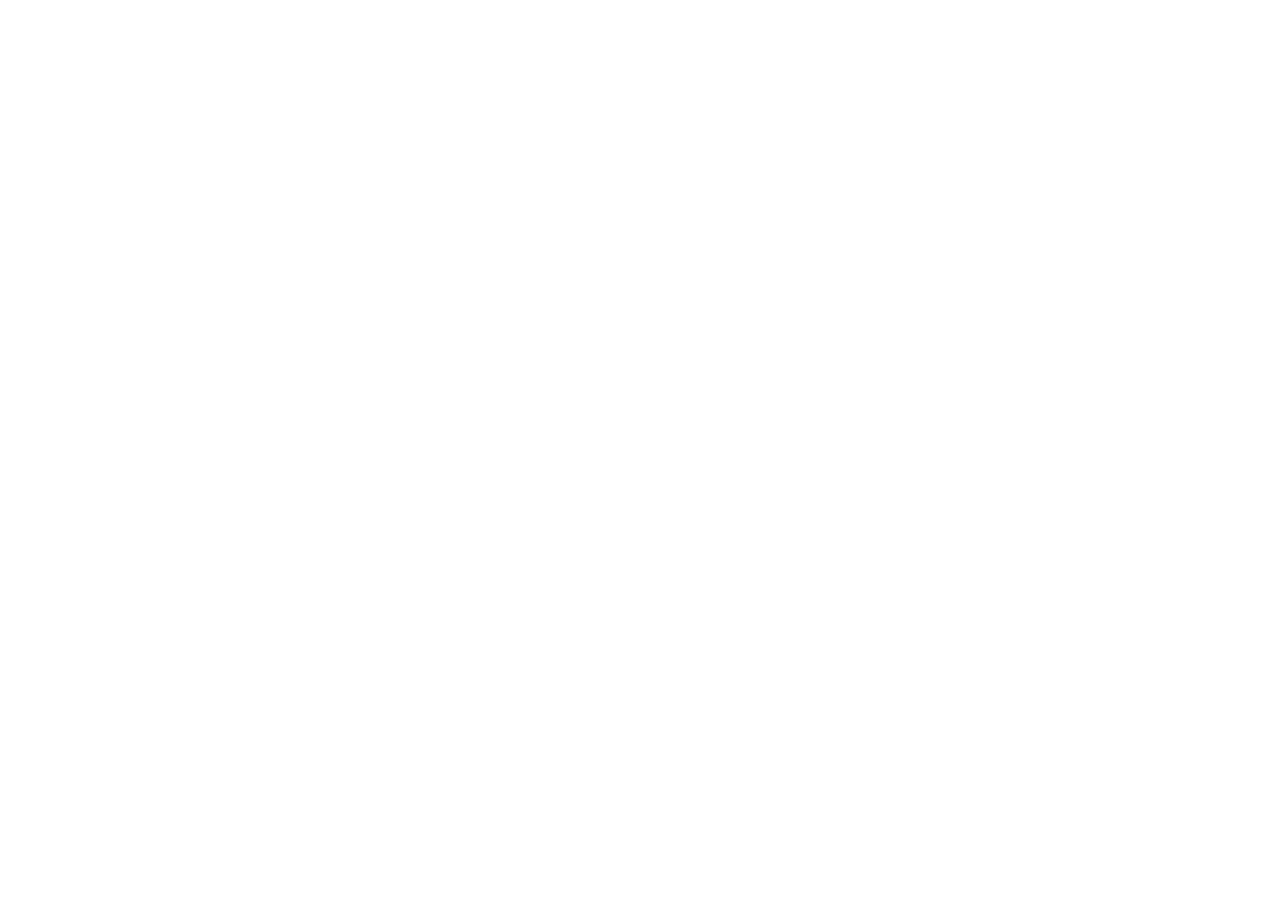
==== index.html @ 01338423 "First Committed" ====
<!DOCTYPE html>
<html lang="en">
<head>
  <meta charset="UTF-8">
  <meta name="viewport" content="width=device-width, initial-scale=1.0">
  <link rel="stylesheet" href="style.css">
  <title>Document</title>
</head>
<body>
  


  <script src="script.js"></script>

</body>
</html>
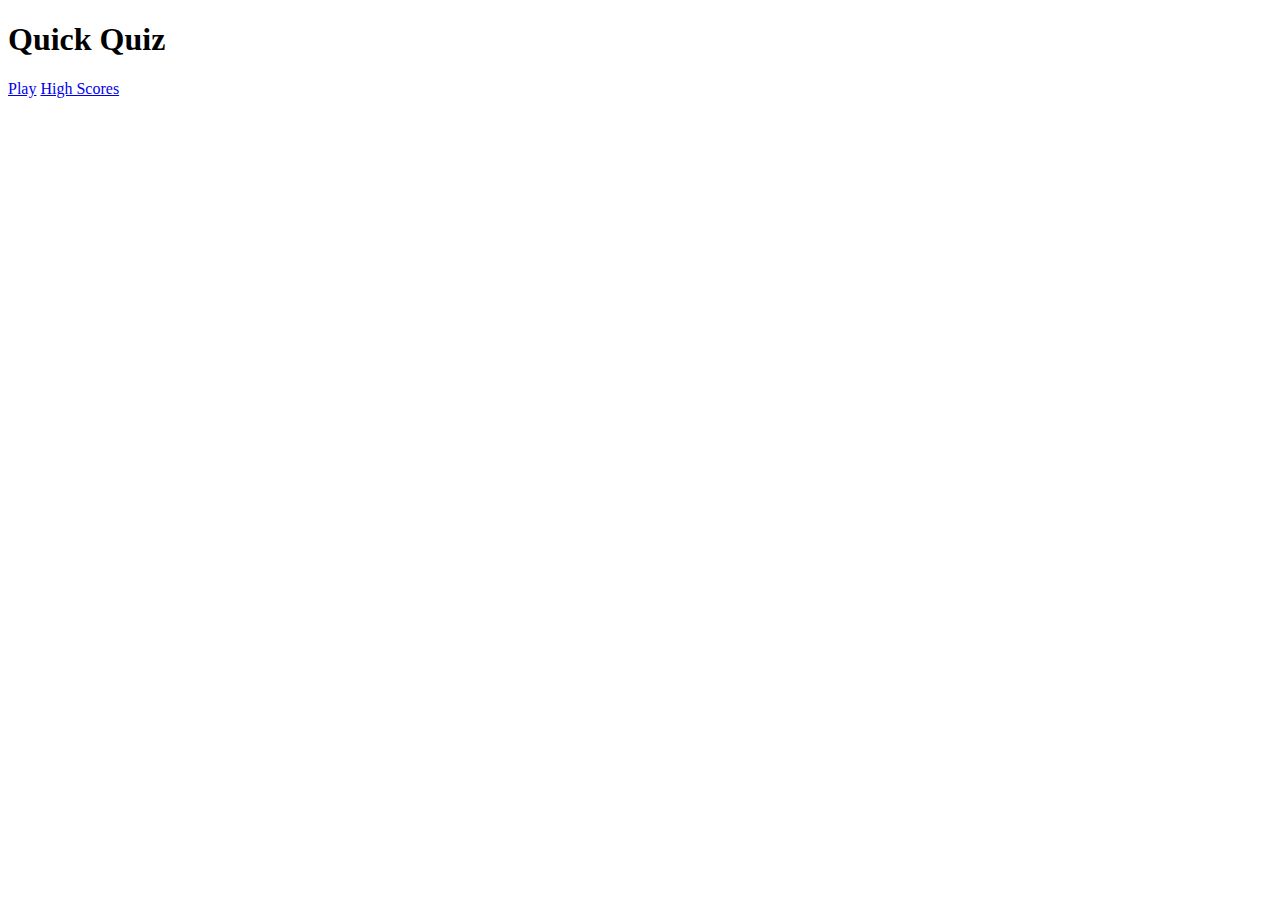
==== commit 6ef9bf2b: "Second Committed" ====
--- a/index.html
+++ b/index.html
@@ -3,14 +3,20 @@
 <head>
   <meta charset="UTF-8">
   <meta name="viewport" content="width=device-width, initial-scale=1.0">
-  <link rel="stylesheet" href="style.css">
-  <title>Document</title>
+  <link rel="stylesheet" href="styles/style.css">
+  <title>Quiz App</title>
 </head>
 <body>
   
+  <div class="container">
+    <div id="home" class="flex-center flex-column">
+      <h1>Quick Quiz</h1>
+      <a class="btn" href="/game.html">Play</a>
+      <a class="btn" href="/highscores.html">High Scores</a>
+    </div>
+  </div>
 
-
-  <script src="script.js"></script>
+  <script src="scripts/script.js"></script>
 
 </body>
 </html>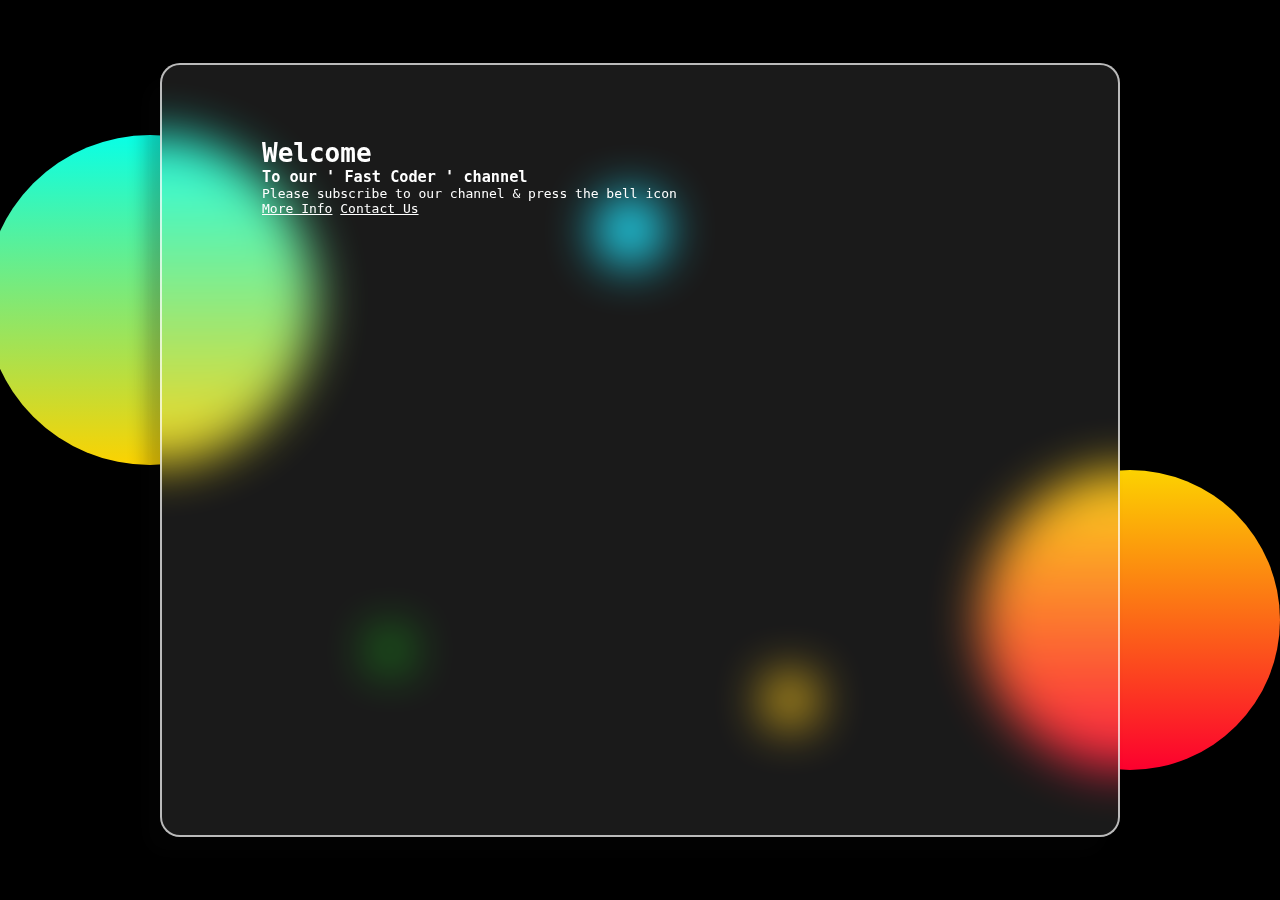
==== commit bb013929: "Third Committed" ====
--- a/index.html
+++ b/index.html
@@ -8,15 +8,37 @@
 </head>
 <body>
   
-  <div class="container">
+  <!-- <div class="container">
     <div id="home" class="flex-center flex-column">
       <h1>Quick Quiz</h1>
-      <a class="btn" href="/game.html">Play</a>
+      <a class="btn" href="/quiz.html">Play</a>
       <a class="btn" href="/highscores.html">High Scores</a>
+    </div>
+  </div> -->
+
+  <div class="container">
+    <div class="ball-1"></div>
+    <div class="ball-2"></div>
+    <div class="ball-3"></div>
+    <div class="box">
+      <div class="contains">
+        <div class="section-1">
+          <h1>Welcome</h1>
+          <h3>To our <span>'</span> Fast Coder <span>'</span> channel</h3>
+          <p>Please subscribe to our channel & press the bell icon</p>
+          <div class="button">
+            <a href="">More Info</a>
+            <a href="">Contact Us</a>
+          </div>
+        </div>
+        <div class="section-2">
+          <img src="" alt="">
+        </div>
+      </div>
     </div>
   </div>
 
-  <script src="scripts/script.js"></script>
+  <script src="scripts/quiz.js"></script>
 
 </body>
 </html>--- a/styles/style.css
+++ b/styles/style.css
@@ -0,0 +1,223 @@
+/* :root {
+  background-color: #ecf5ff;
+  font-size: 62.5%;
+}
+
+* {
+  box-sizing: border-box;
+  font-family: Arial, Helvetica, sans-serif;
+  margin: 0;
+  padding: 0;
+  color: #333;
+}
+
+h1,
+h2,
+h3,
+h4 {
+  margin-bottom: 1rem;
+}
+
+h1 {
+  font-size: 5.4rem;
+  color: #56a5eb;
+  margin-bottom: 5rem;
+}
+
+h1 > span {
+  font-size: 2.4rem;
+  font-weight: 500;
+}
+
+h2 {
+  font-size: 4.2rem;
+  margin-bottom: 4rem;
+  font-weight: 700;
+}
+
+h3 {
+  font-size: 2.8rem;
+  font-weight: 500;
+}
+
+
+
+
+
+.container {
+  width: 100vw;
+  height: 100vh;
+  display: flex;
+  justify-content: center;
+  align-items: center;
+  max-width: 80rem;
+  margin: 0 auto;
+  padding: 2rem;
+}
+
+.container > * {
+  width: 100%;
+}
+
+.flex-column {
+  display: flex;
+  flex-direction: column;
+}
+
+.flex-center {
+  justify-content: center;
+  align-items: center;
+}
+
+.justify-center {
+  justify-content: center;
+}
+
+.text-center {
+  text-align: center;
+}
+
+.hidden {
+  display: none;
+}
+
+
+
+
+.btn {
+  font-size: 1.8rem;
+  padding: 1rem 0;
+  width: 20rem;
+  text-align: center;
+  border: 0.1rem solid #56a5eb;
+  margin-bottom: 1rem;
+  text-decoration: none;
+  color: #56a5eb;
+  background-color: white;
+}
+
+.btn:hover {
+  cursor: pointer;
+  box-shadow: 0 0.4rem 1.4rem 0 rgba(86, 185, 235, 0.5);
+  transform: translateY(-0.1rem);
+  transition: transform 150ms;
+  
+}
+
+.btn[disabled]:hover {
+  cursor: not-allowed;
+  box-shadow: none;
+  transform: none;
+}
+
+
+
+form {
+  width: 100%;
+  display: flex;
+  flex-direction: column;
+  align-items: center;
+}
+
+input {
+  margin-bottom: 1rem;
+  width: 20rem;
+  padding: 1.5rem;
+  font-size: 1.8rem;
+  border: none;
+  box-shadow: 0 0.1rem 1.4rem 0 rgba(86, 185, 235, 0.5);
+}
+
+input::placeholder {
+  color: #aaa;
+} */
+
+
+
+
+* {
+  margin: 0;
+  padding: 0;
+  box-sizing: border-box;
+  color: #fff;
+  list-style: none;
+  font-family: monospace;
+}
+.container {
+  height: 100vh;
+  width: 100%;
+  position: relative;
+  background-color: #000;
+  display: flex;
+  justify-content: center;
+  align-items: center;
+}
+.container::before {
+  content: '';
+  position: absolute;
+  height: 330px;
+  width: 330px;
+  border-radius: 50%;
+  background: linear-gradient(#08ffe6, #fcd200);
+  transform: translate(-490px, -150px);
+}
+.container::after {
+  content: '';
+  position: absolute;
+  height: 300px;
+  width: 300px;
+  border-radius: 50%;
+  background: linear-gradient(#fcd200, #fc002e);
+  transform: translate(490px, 170px);
+}
+.container .ball-1 {
+  height: 30px;
+  width: 30px;
+  border-radius: 50%;
+  background-color: #04f504;
+  transform: translate(-250px, 200px);
+  position: absolute;
+}
+.container .ball-2 {
+  height: 70px;
+  width: 70px;
+  border-radius: 50%;
+  background-color: #08e2ff;
+  transform: translate(-10px, -220px);
+  position: absolute;
+}
+.container .ball-3 {
+  height: 50px;
+  width: 50px;
+  border-radius: 50%;
+  background-color: #ffc404;
+  transform: translate(150px, 250px);
+  position: absolute;
+}
+.container .box {
+  height: 86vh;
+  width: 75%;
+  padding: 0 20px;
+  background-color: rgba(255, 255, 255, 0.1);
+  z-index: 10;
+  display: flex;
+  position: relative;
+  border-radius: 20px;
+  border: 2px solid rgba(255, 255, 255, 0.7);
+  backdrop-filter: blur(25px);
+  box-shadow: -15px 17px 17px rgba(10, 10, 10, 0.25);
+}
+
+
+.container .box .contains {
+  display: flex;
+  justify-content: space-between;
+  width: 100%;
+  height: 80%;
+  position: relative;
+  margin-top: 8%;
+  padding-left: 80px;
+}
+.container .box .contains .section-1 {
+  
+}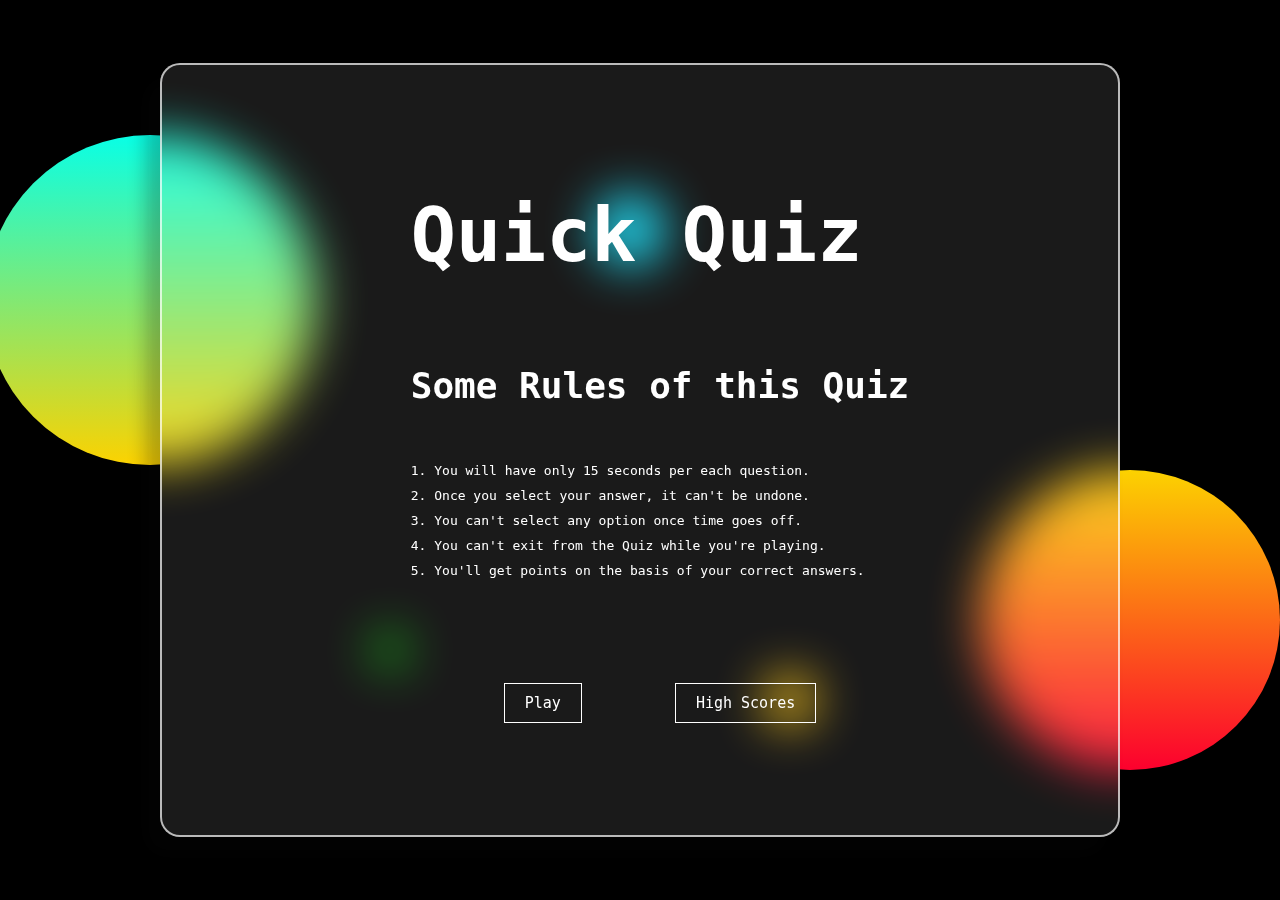
==== commit 22066408: "Fourth Committed" ====
--- a/index.html
+++ b/index.html
@@ -7,32 +7,25 @@
   <title>Quiz App</title>
 </head>
 <body>
-  
-  <!-- <div class="container">
-    <div id="home" class="flex-center flex-column">
-      <h1>Quick Quiz</h1>
-      <a class="btn" href="/quiz.html">Play</a>
-      <a class="btn" href="/highscores.html">High Scores</a>
-    </div>
-  </div> -->
 
   <div class="container">
     <div class="ball-1"></div>
     <div class="ball-2"></div>
     <div class="ball-3"></div>
     <div class="box">
-      <div class="contains">
-        <div class="section-1">
-          <h1>Welcome</h1>
-          <h3>To our <span>'</span> Fast Coder <span>'</span> channel</h3>
-          <p>Please subscribe to our channel & press the bell icon</p>
-          <div class="button">
-            <a href="">More Info</a>
-            <a href="">Contact Us</a>
-          </div>
-        </div>
-        <div class="section-2">
-          <img src="" alt="">
+      <div class="section">
+        <h1>Quick Quiz</h1>
+        <h3>Some Rules of this Quiz</h3>
+        <ul>
+          <li>1. You will have only 15 seconds per each question.</li>
+          <li>2. Once you select your answer, it can't be undone.</li>
+          <li>3. You can't select any option once time goes off.</li>
+          <li>4. You can't exit from the Quiz while you're playing.</li>
+          <li>5. You'll get points on the basis of your correct answers.</li>
+        </ul>
+        <div class="button">
+          <a class="btn" href="/quiz.html">Play</a>
+          <a class="btn" href="/highscores.html">High Scores</a>
         </div>
       </div>
     </div>
--- a/styles/style.css
+++ b/styles/style.css
@@ -1,140 +1,3 @@
-/* :root {
-  background-color: #ecf5ff;
-  font-size: 62.5%;
-}
-
-* {
-  box-sizing: border-box;
-  font-family: Arial, Helvetica, sans-serif;
-  margin: 0;
-  padding: 0;
-  color: #333;
-}
-
-h1,
-h2,
-h3,
-h4 {
-  margin-bottom: 1rem;
-}
-
-h1 {
-  font-size: 5.4rem;
-  color: #56a5eb;
-  margin-bottom: 5rem;
-}
-
-h1 > span {
-  font-size: 2.4rem;
-  font-weight: 500;
-}
-
-h2 {
-  font-size: 4.2rem;
-  margin-bottom: 4rem;
-  font-weight: 700;
-}
-
-h3 {
-  font-size: 2.8rem;
-  font-weight: 500;
-}
-
-
-
-
-
-.container {
-  width: 100vw;
-  height: 100vh;
-  display: flex;
-  justify-content: center;
-  align-items: center;
-  max-width: 80rem;
-  margin: 0 auto;
-  padding: 2rem;
-}
-
-.container > * {
-  width: 100%;
-}
-
-.flex-column {
-  display: flex;
-  flex-direction: column;
-}
-
-.flex-center {
-  justify-content: center;
-  align-items: center;
-}
-
-.justify-center {
-  justify-content: center;
-}
-
-.text-center {
-  text-align: center;
-}
-
-.hidden {
-  display: none;
-}
-
-
-
-
-.btn {
-  font-size: 1.8rem;
-  padding: 1rem 0;
-  width: 20rem;
-  text-align: center;
-  border: 0.1rem solid #56a5eb;
-  margin-bottom: 1rem;
-  text-decoration: none;
-  color: #56a5eb;
-  background-color: white;
-}
-
-.btn:hover {
-  cursor: pointer;
-  box-shadow: 0 0.4rem 1.4rem 0 rgba(86, 185, 235, 0.5);
-  transform: translateY(-0.1rem);
-  transition: transform 150ms;
-  
-}
-
-.btn[disabled]:hover {
-  cursor: not-allowed;
-  box-shadow: none;
-  transform: none;
-}
-
-
-
-form {
-  width: 100%;
-  display: flex;
-  flex-direction: column;
-  align-items: center;
-}
-
-input {
-  margin-bottom: 1rem;
-  width: 20rem;
-  padding: 1.5rem;
-  font-size: 1.8rem;
-  border: none;
-  box-shadow: 0 0.1rem 1.4rem 0 rgba(86, 185, 235, 0.5);
-}
-
-input::placeholder {
-  color: #aaa;
-} */
-
-
-
-
 * {
   margin: 0;
   padding: 0;
@@ -142,12 +5,16 @@
   color: #fff;
   list-style: none;
   font-family: monospace;
+  text-decoration: none;
+
+}
+body {
+  background-color: #000;
 }
 .container {
   height: 100vh;
   width: 100%;
   position: relative;
-  background-color: #000;
   display: flex;
   justify-content: center;
   align-items: center;
@@ -209,15 +76,44 @@
 }
 
 
-.container .box .contains {
-  display: flex;
-  justify-content: space-between;
+.container .box .section{
   width: 100%;
   height: 80%;
-  position: relative;
-  margin-top: 8%;
-  padding-left: 80px;
+  display: grid;
+  grid-template-rows: 200px 100px ;
+  justify-content: center;
+  align-items: center;
 }
-.container .box .contains .section-1 {
-  
+.container .box .section {
+  position: absolute;
+  margin-top: 70px;
+}
+.container .box .section h1 {
+  font-size: 75px;
+}
+.container .box .section h3 {
+  font-size: 36px;
+}
+.container .box .section ul {
+  display: grid;
+  gap: 10px;
+}
+.container .box .section .button {
+  margin-top: 50px;
+  display: flex;
+  justify-content: space-evenly;
+}
+.container .box .section .button a {
+  padding: 10px 20px;
+  border: 1px solid #fff;
+  cursor: pointer;
+  font-weight: 500;
+  font-size: 15px;
+  transition: all 1s ease;
+}
+.container .box .section .button a:hover {
+  background-color: #fff;
+  color: #000;
+  font-weight: 500;
+  border-color: #000;
 }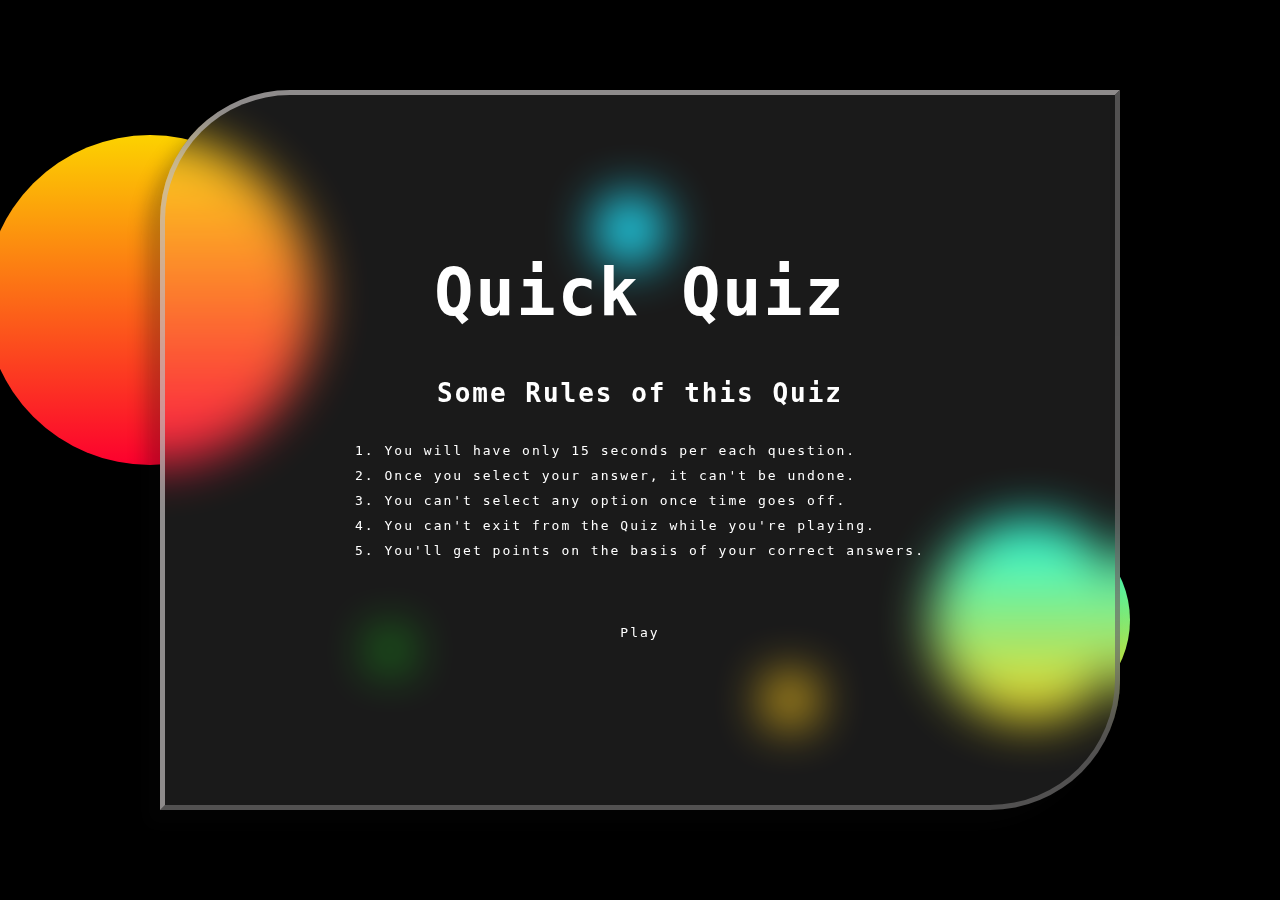
==== commit 58dbde26: "Fifth Commit" ====
--- a/index.html
+++ b/index.html
@@ -23,9 +23,10 @@
           <li>4. You can't exit from the Quiz while you're playing.</li>
           <li>5. You'll get points on the basis of your correct answers.</li>
         </ul>
-        <div class="button">
-          <a class="btn" href="/quiz.html">Play</a>
-          <a class="btn" href="/highscores.html">High Scores</a>
+        <div class="button" id="start" onclick="startPlaying()">
+          Play
+          <!-- <a class="btn" href="quiz.html">Play</a> -->
+          <!-- <a class="btn" href="/highscores.html">High Scores</a> -->
         </div>
       </div>
     </div>
--- a/styles/style.css
+++ b/styles/style.css
@@ -6,7 +6,7 @@
   list-style: none;
   font-family: monospace;
   text-decoration: none;
-
+  letter-spacing: 2px;
 }
 body {
   background-color: #000;
@@ -14,10 +14,10 @@
 .container {
   height: 100vh;
   width: 100%;
-  position: relative;
   display: flex;
   justify-content: center;
   align-items: center;
+  overflow: hidden;
 }
 .container::before {
   content: '';
@@ -25,17 +25,17 @@
   height: 330px;
   width: 330px;
   border-radius: 50%;
-  background: linear-gradient(#08ffe6, #fcd200);
+  background: linear-gradient(#fcd200, #fc002e);
   transform: translate(-490px, -150px);
 }
 .container::after {
   content: '';
   position: absolute;
-  height: 300px;
-  width: 300px;
+  height: 200px;
+  width: 200px;
   border-radius: 50%;
-  background: linear-gradient(#fcd200, #fc002e);
-  transform: translate(490px, 170px);
+  background: linear-gradient(#08ffe6, #fcd200);
+  transform: translate(390px, 170px);
 }
 .container .ball-1 {
   height: 30px;
@@ -62,15 +62,17 @@
   position: absolute;
 }
 .container .box {
-  height: 86vh;
+  height: 80%;
   width: 75%;
-  padding: 0 20px;
+  padding: 0 10px;
   background-color: rgba(255, 255, 255, 0.1);
   z-index: 10;
-  display: flex;
-  position: relative;
-  border-radius: 20px;
-  border: 2px solid rgba(255, 255, 255, 0.7);
+  display: grid;
+  justify-items: center;
+  align-items: center;
+  border-top-left-radius: 130px;
+  border-bottom-right-radius: 130px;
+  border: 5px outset rgba(192, 188, 188, 0.7);
   backdrop-filter: blur(25px);
   box-shadow: -15px 17px 17px rgba(10, 10, 10, 0.25);
 }
@@ -78,32 +80,29 @@
 
 .container .box .section{
   width: 100%;
-  height: 80%;
+  height: fit-content;
   display: grid;
-  grid-template-rows: 200px 100px ;
-  justify-content: center;
+  grid-template-rows: 100px 100px 1fr 100px;
+  justify-items: center;
   align-items: center;
 }
-.container .box .section {
-  position: absolute;
-  margin-top: 70px;
-}
 .container .box .section h1 {
-  font-size: 75px;
+  font-size: 65px;
+  
 }
 .container .box .section h3 {
-  font-size: 36px;
+  font-size: 26px;
 }
 .container .box .section ul {
   display: grid;
   gap: 10px;
 }
-.container .box .section .button {
+.button {
   margin-top: 50px;
   display: flex;
   justify-content: space-evenly;
 }
-.container .box .section .button a {
+.button a {
   padding: 10px 20px;
   border: 1px solid #fff;
   cursor: pointer;
@@ -111,7 +110,7 @@
   font-size: 15px;
   transition: all 1s ease;
 }
-.container .box .section .button a:hover {
+.button a:hover {
   background-color: #fff;
   color: #000;
   font-weight: 500;
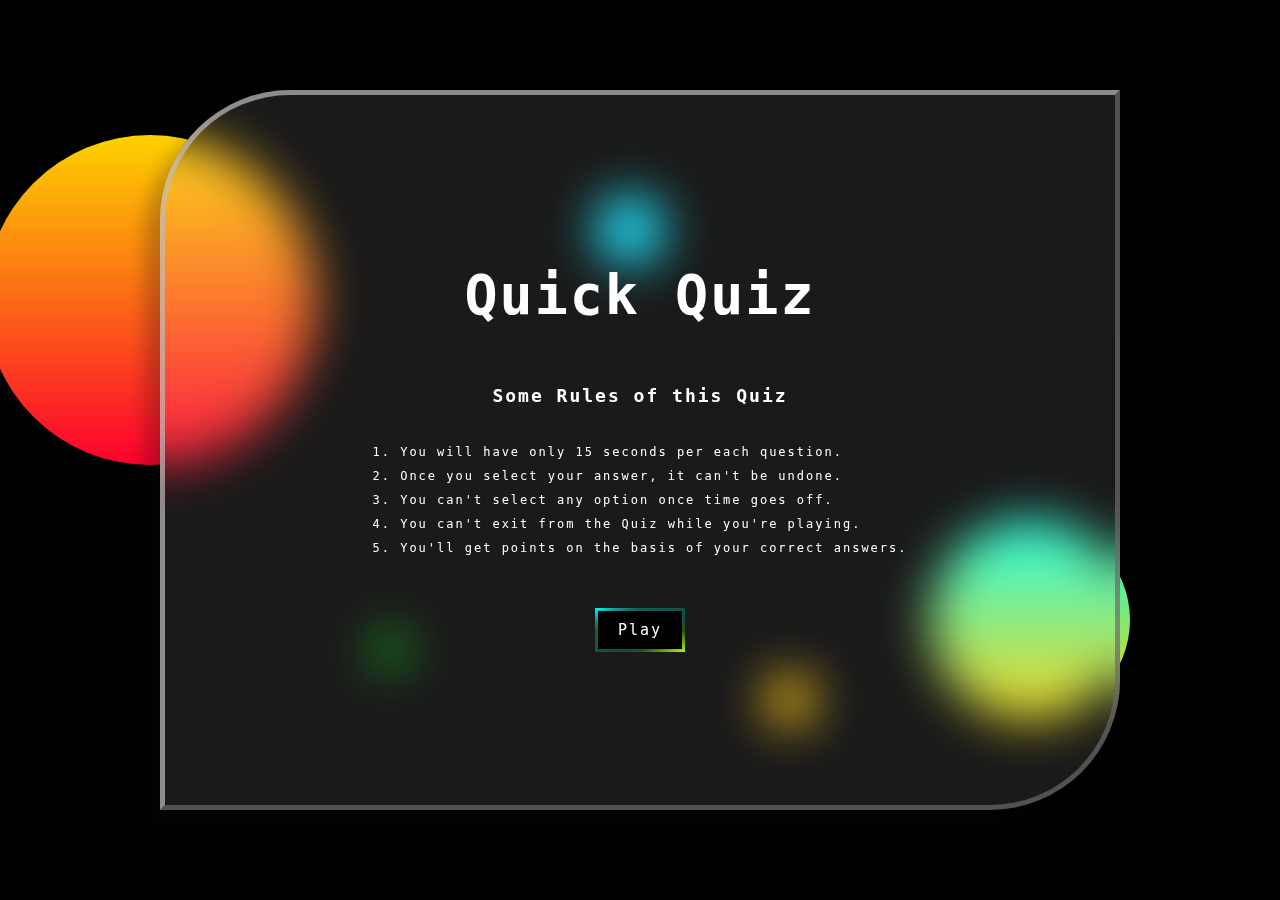
==== commit 4ede11f3: "Fourtheenth Commited" ====
--- a/index.html
+++ b/index.html
@@ -23,16 +23,19 @@
           <li>4. You can't exit from the Quiz while you're playing.</li>
           <li>5. You'll get points on the basis of your correct answers.</li>
         </ul>
-        <div class="button" id="start" onclick="startPlaying()">
+        <div class="button" id="start">
           Play
-          <!-- <a class="btn" href="quiz.html">Play</a> -->
-          <!-- <a class="btn" href="/highscores.html">High Scores</a> -->
         </div>
       </div>
     </div>
   </div>
 
-  <script src="scripts/quiz.js"></script>
+  <script>
+    startPlaying = document.querySelector('#start')
+    startPlaying.addEventListener('click', () => {
+      window.location.assign("./quiz.html");
+    })
+  </script>
 
 </body>
 </html>--- a/styles/style.css
+++ b/styles/style.css
@@ -70,49 +70,155 @@
   display: grid;
   justify-items: center;
   align-items: center;
+  backdrop-filter: blur(25px);
+  border-top-left-radius: 130px;
+  border-bottom-right-radius: 130px;
+  border: 5px outset rgba(192, 188, 188, 0.7);
+  box-shadow: -15px 17px 17px rgba(10, 10, 10, 0.25);
+}
+.container .box .section{
+  width: 100%;
+  height: fit-content;
+  display: grid;
+  grid-template-rows: 100px 100px 1fr 100px;
+  justify-items: center;
+  align-items: center;
+}
+.container .box .section h1 {
+  font-size: 55px;
+}
+.container .box .section h3 {
+  font-size: 18px;
+}
+.container .box .section ul {
+  display: grid;
+  gap: 10px;
+}
+.container .box .section ul li {
+  font-size: 12px;
+}
+.button {
+  border-color: transparent;
+  margin-top: 50px;
+  display: flex;
+  justify-content: space-evenly; 
+  padding: 10px 20px;
+  border: 1px solid #fff;
+  cursor: pointer;
+  font-weight: 500;
+  font-size: 15px;
+  transition: all 800ms ease;
+}
+.button#start {
+  background: linear-gradient(#000 0 0) padding-box, linear-gradient(
+    to bottom right, 
+    #00fff2 0%,
+    #19cfcfa5 14.29%, 
+    #06f1ce4e 25%,
+    #00ffbf38 64.29%,
+    #44ff0041 75%,
+    #aeff00 100%
+  ) border-box;
+  border: 3px solid transparent; 
+}
+.button#start:hover {
+  background-color: #fff;
+  border-width: 1px;
+}
+.contain {
+  z-index: 10;
+  display: grid;
+  grid-template-rows: repeat(2, 100px);
+  height: 80%;
+  width: 75%;
+  padding: 0 10px;
+  background-color: rgba(255, 255, 255, 0.1);
+  justify-items: center;
+  align-content: center;
   border-top-left-radius: 130px;
   border-bottom-right-radius: 130px;
   border: 5px outset rgba(192, 188, 188, 0.7);
   backdrop-filter: blur(25px);
   box-shadow: -15px 17px 17px rgba(10, 10, 10, 0.25);
 }
-
-
-.container .box .section{
-  width: 100%;
-  height: fit-content;
-  display: grid;
-  grid-template-rows: 100px 100px 1fr 100px;
-  justify-items: center;
-  align-items: center;
-}
-.container .box .section h1 {
-  font-size: 65px;
-  
-}
-.container .box .section h3 {
-  font-size: 26px;
-}
-.container .box .section ul {
-  display: grid;
-  gap: 10px;
-}
-.button {
-  margin-top: 50px;
+.total {
+  text-align: center;
+  font-size: 30px;
+  align-items: center;
+}
+.dis {
   display: flex;
-  justify-content: space-evenly;
-}
-.button a {
-  padding: 10px 20px;
-  border: 1px solid #fff;
-  cursor: pointer;
-  font-weight: 500;
-  font-size: 15px;
-  transition: all 1s ease;
-}
-.button a:hover {
+  align-items: center;
+}
+.dis button {
+  margin: 10px;
+  background-color: #000;
+}
+.dis button:first-child {
+  background: linear-gradient(#000 0 0) padding-box, linear-gradient(
+    to top right, 
+    #ff0000 0%,
+    #aa202060 14.29%, 
+    #f106064e 25%,
+    #ff440038 64.29%,
+    #ff73009c 75%,
+    #ff7300 100%
+  ) border-box;
+  border: 3px solid transparent; 
+}
+.dis button:last-child {
+  background: linear-gradient(#000 0 0) padding-box, linear-gradient(
+    to bottom right, 
+    #00fff2 0%,
+    #19cfcfa5 14.29%, 
+    #06f1ce4e 25%,
+    #00ffbf38 64.29%,
+    #44ff0041 75%,
+    #aeff00 100%
+  ) border-box;
+  border: 3px solid transparent; 
+}
+.dis button:hover{
   background-color: #fff;
-  color: #000;
-  font-weight: 500;
-  border-color: #000;
-}+  border-width: 1px;
+}
+
+
+
+@media (max-width:1000px) {
+  .container::after {  
+    height: 100px;
+    width: 100px;
+    transform: translate(220px, 90px);
+  }
+  .container .box {
+    border-top-left-radius: 60px;
+    border-bottom-right-radius: 60px;
+  }
+  .container .box .section{
+    grid-template-rows: 100px 50px .1fr 50px;
+  }
+  .container .box .section h1 {
+    font-size: 45px;
+  }
+  .contain {
+    width: 100%;
+    border-top-left-radius: 60px;
+    border-bottom-right-radius: 60px;
+  }
+}
+
+@media (max-width:550px) {
+  .container .box {
+    width: 100%;
+  }
+  .container::after {  
+    display: none;
+  }
+  .container .box .section h1 {
+    font-size: 35px;
+  }
+  .container .box .section ul li {
+    font-size: 9px;
+  }
+}
